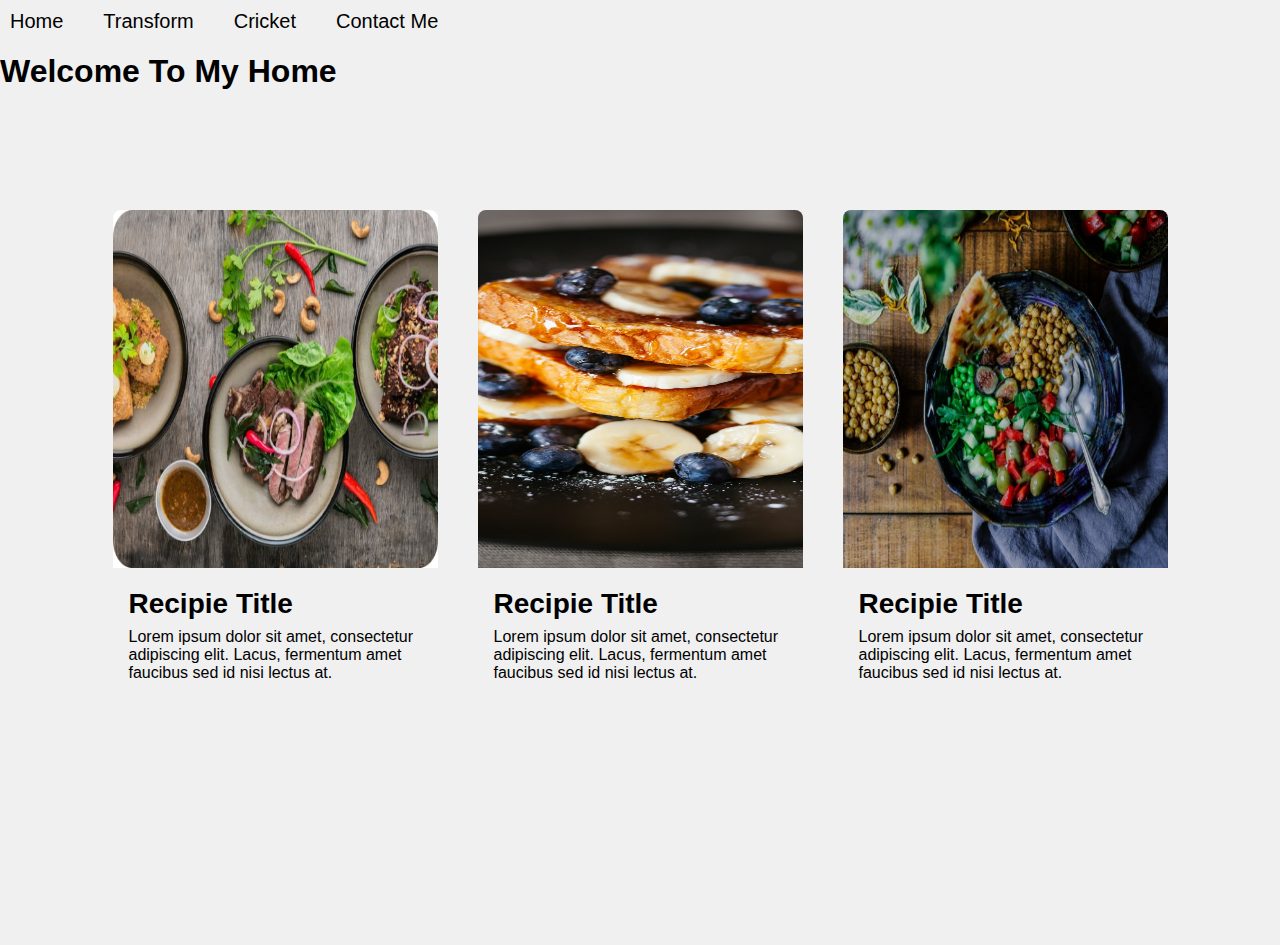
==== index.html @ 6de57153 "first commit" ====
<!DOCTYPE html>
<html lang="en">
<head>
    <meta charset="UTF-8">
    <meta name="viewport" content="width=device-width, initial-scale=1.0">
    <title>Demo</title>
    <link rel="stylesheet" href="style.css">
</head>
<body>
    <header>
        <nav>
            <ul>
                <li><a href="index.html">Home</a></li>
                <li><a href="transform.html">Transform</a></li>
                <li><a href="cricket.html">Cricket</a></li>
                <li><a href="">Contact Me</a></li>
            </ul>
        </nav>
        <h1>Welcome To My Home</h1>
    </header>
    <section class="demo-food">
       <div class="recipe-itemed">
        <div class="recipe">
            <img src="images/Project Cover1.jpg" alt="">
            <div class="recipe-item">
                <h3>Recipie Title</h3>
                <p>Lorem ipsum dolor sit amet,
                    consectetur adipiscing elit. Lacus,
                    fermentum amet faucibus sed id nisi
                    lectus at.</p>
            </div>
        </div>
        <div class="recipe">
            <img src="images/Project Cover6.png" alt="">
            <div class="recipe-item">
                <h3>Recipie Title</h3>
                <p>Lorem ipsum dolor sit amet,
                    consectetur adipiscing elit. Lacus,
                    fermentum amet faucibus sed id nisi
                    lectus at.</p>
            </div>
        </div>
        <div class="recipe">
            <img src="images/Project Cover8.png" alt="">
            <div class="recipe-item">
                <h3>Recipie Title</h3>
                <p>Lorem ipsum dolor sit amet,
                    consectetur adipiscing elit. Lacus,
                    fermentum amet faucibus sed id nisi
                    lectus at.</p>
            </div>
        </div>

       </div>

    </section>
</body>
</html>
---- style.css ----
*{
    margin: 0;
    padding: 0;
    box-sizing: border-box;
    font-family: sans-serif;
}
body{
    background-color: #f0f0f0;
}
.recipe-itemed{
    display: flex;
    justify-content: center;
    flex-wrap: wrap;
    margin-top: 100PX;
}
.recipe{
    width: 325px;
    background-color: #f0f0f0;
    border-radius: 8px;
    overflow: hidden;
    box-shadow: 0px 0px 2px 4px rgb(o, 0, 0, 0.2);
    margin: 20px;
}
.recipe img {
    height: 50%;
    width: 100%;
}
.recipe-item{
    padding: 16px;
}
.recipe-item h3{
    font-size: 28px;
    margin-bottom: 8px;
}
nav ul {
    display: flex;
}
nav li {
    list-style: none;
    margin-right: 20px;
    padding: 0 10px;
    margin-bottom: 20px;
    margin-top: 10px;
}
nav li:hover{
    background-color: lightgray;
}
nav li a {
    text-decoration: none;
    color: black;
    font-size: 20px;
}
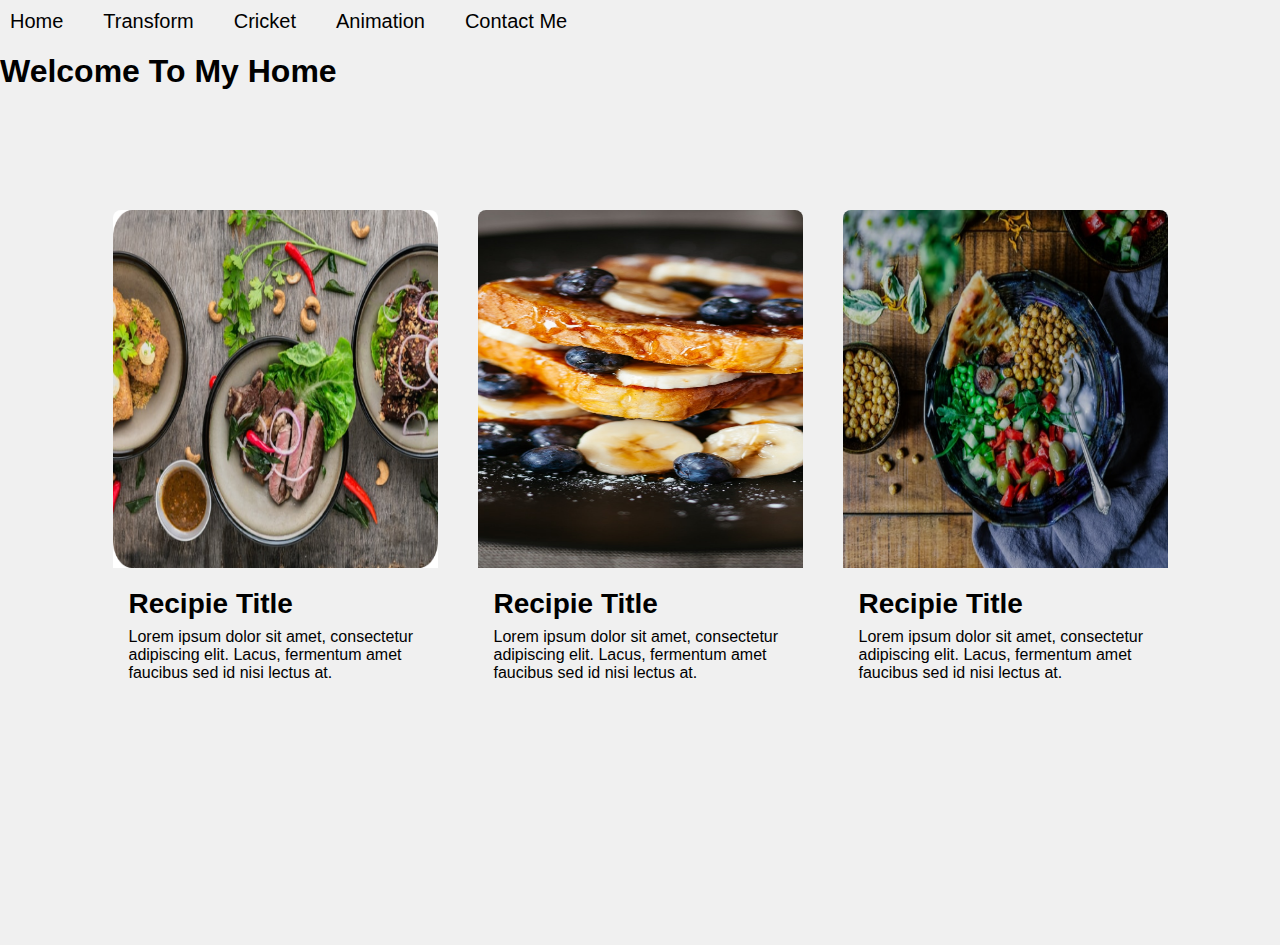
==== commit 4fd1a3bf: "animation commit" ====
--- a/index.html
+++ b/index.html
@@ -13,6 +13,7 @@
                 <li><a href="index.html">Home</a></li>
                 <li><a href="transform.html">Transform</a></li>
                 <li><a href="cricket.html">Cricket</a></li>
+                <li><a href="animation.html">Animation</a></li>
                 <li><a href="">Contact Me</a></li>
             </ul>
         </nav>
